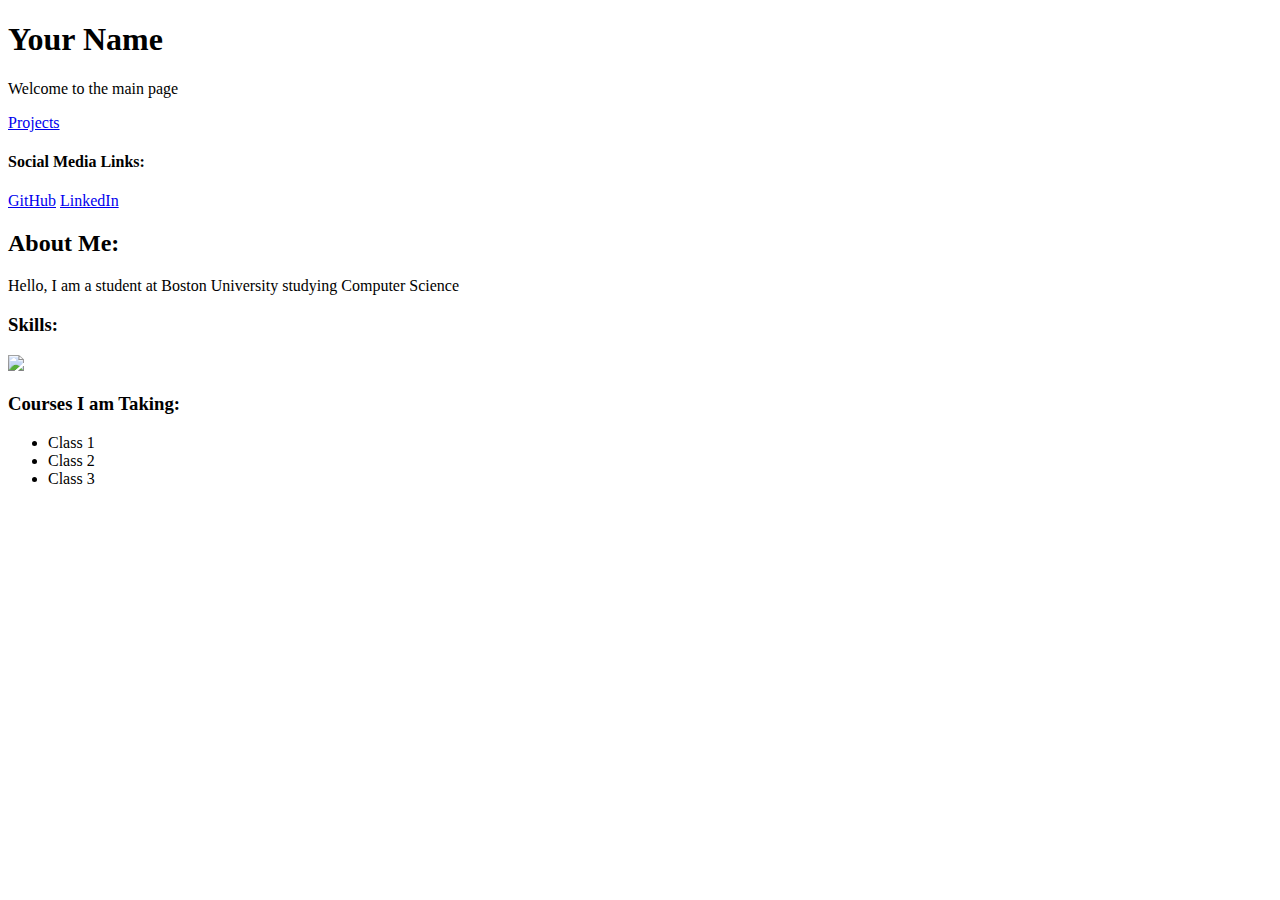
==== leads/index.html @ 789ec251 "Merge branch 'Hack4Impact-BU:main' into main" ====
<!DOCTYPE html>
<html lang="en">
<head>
    <meta charset="UTF-8">
    <link rel="stylesheet" href="styles.css">
    <meta name="viewport" content="width=device-width, initial-scale=1.0">
    <title>Document</title>
</head>
<body>
    <h1>Your Name</h1>
    <p id="welcome">Welcome to the main page</p>
    <a href="projects.html">Projects</a>
    <!--Social Media Links:-->
    <h4>Social Media Links:</h4>
    <a target= "_blank" href="https://www.github.com">GitHub</a>
    <a target= "_blank" href="https://www.linkedin.com">LinkedIn</a>
    <h2>About Me:</h2> 
    <p>Hello, I am a student at Boston University studying Computer Science</p>
    <h3>Skills:</h3>
    <img width="50" src="https://cdn-icons-png.flaticon.com/512/919/919827.png">
    <h3>Courses I am Taking:</h3>
    <ul>
        <li>Class 1</li>
        <li>Class 2</li>
        <li>Class 3</li>
    </ul>
</body>
</html>
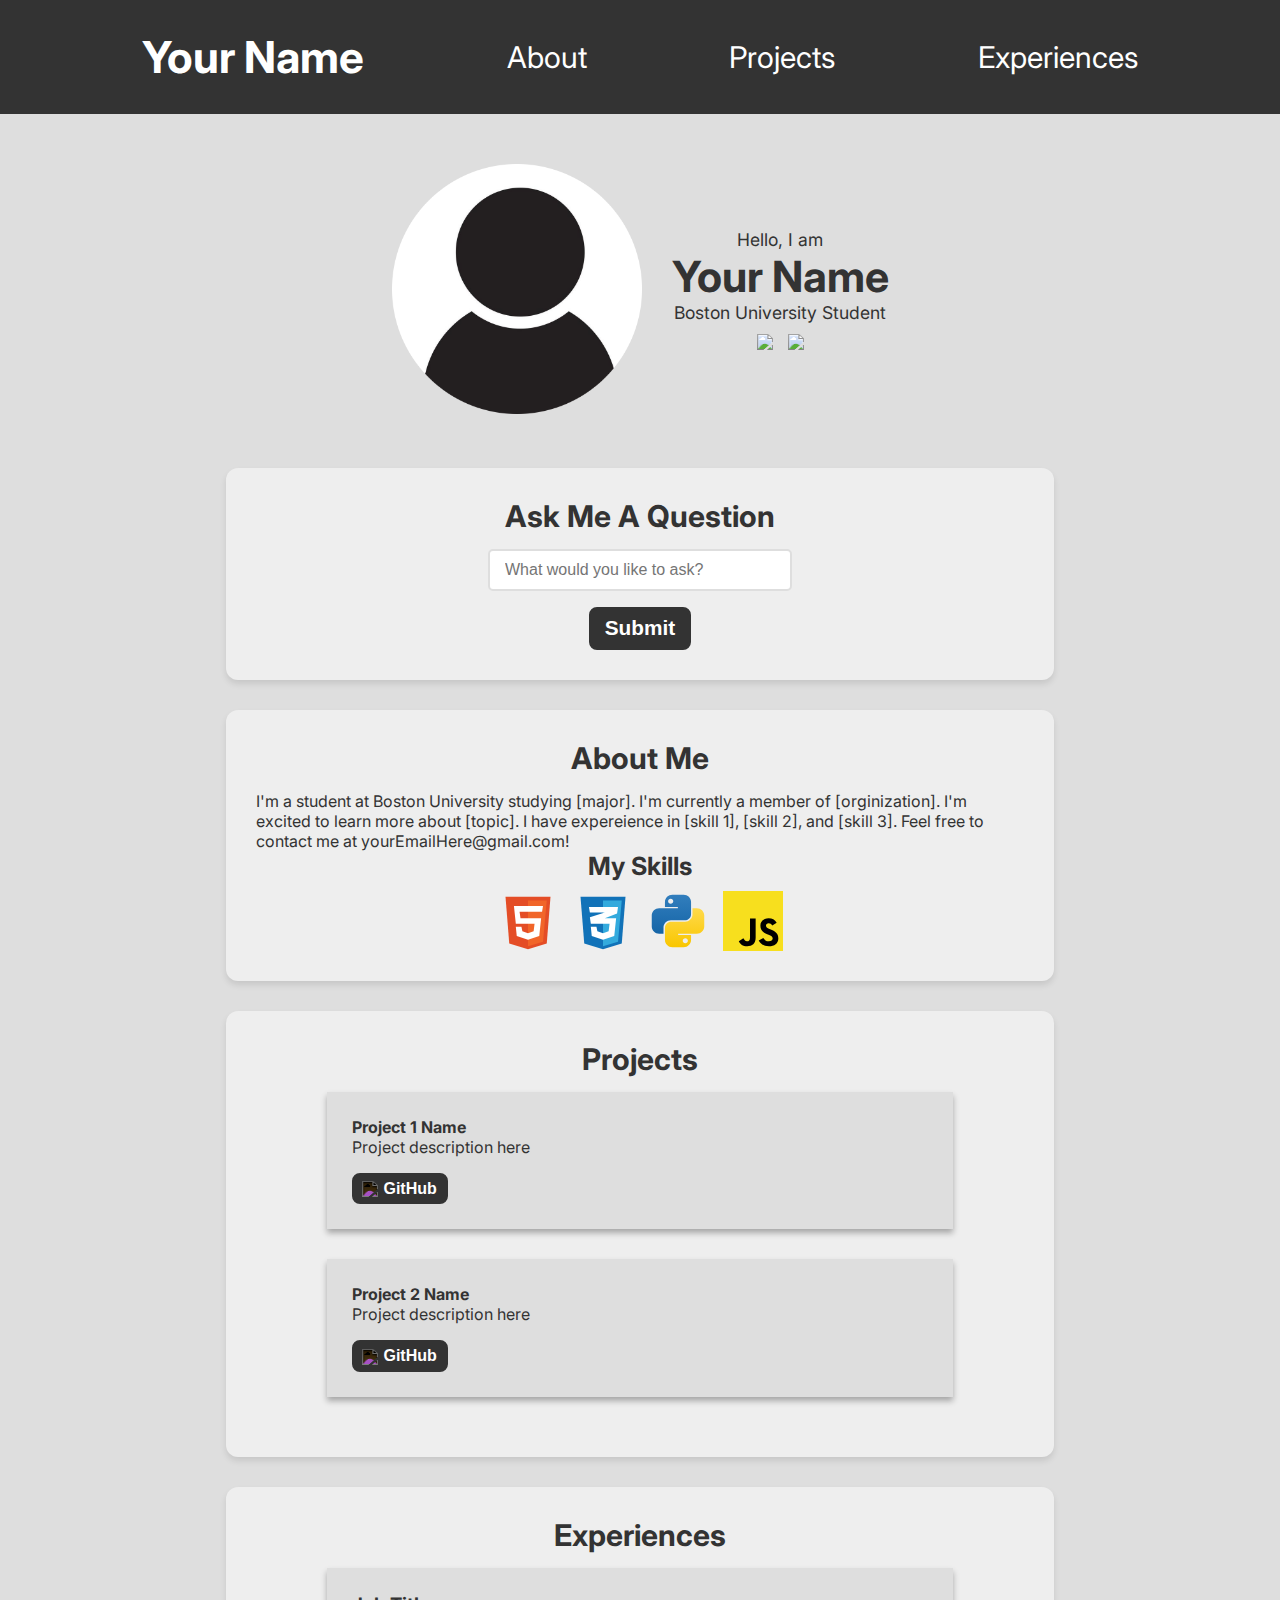
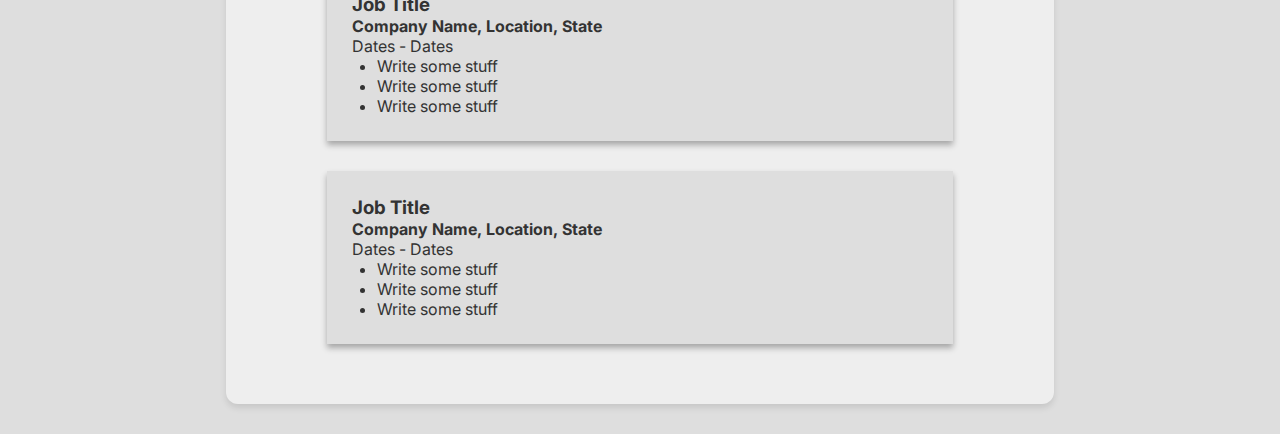
==== commit 0f02801d: "Merge branch 'Hack4Impact-BU:main' into main" ====
--- a/leads/index.html
+++ b/leads/index.html
@@ -1,28 +1,104 @@
-<!DOCTYPE html>
-<html lang="en">
-<head>
-    <meta charset="UTF-8">
-    <link rel="stylesheet" href="styles.css">
-    <meta name="viewport" content="width=device-width, initial-scale=1.0">
-    <title>Document</title>
-</head>
-<body>
-    <h1>Your Name</h1>
-    <p id="welcome">Welcome to the main page</p>
-    <a href="projects.html">Projects</a>
-    <!--Social Media Links:-->
-    <h4>Social Media Links:</h4>
-    <a target= "_blank" href="https://www.github.com">GitHub</a>
-    <a target= "_blank" href="https://www.linkedin.com">LinkedIn</a>
-    <h2>About Me:</h2> 
-    <p>Hello, I am a student at Boston University studying Computer Science</p>
-    <h3>Skills:</h3>
-    <img width="50" src="https://cdn-icons-png.flaticon.com/512/919/919827.png">
-    <h3>Courses I am Taking:</h3>
-    <ul>
-        <li>Class 1</li>
-        <li>Class 2</li>
-        <li>Class 3</li>
-    </ul>
-</body>
+<!DOCTYPE html>
+<html lang="en">
+<head>
+    <meta charset="UTF-8">
+    <link rel="stylesheet" href="styles.css">
+    <meta name="viewport" content="width=device-width, initial-scale=1.0">
+    <title>Your Name</title>
+</head>
+<body>
+    <div id="navbar">
+        <h1>Your Name</h1>
+        <a href="#about">About</a>
+        <a href="#projects">Projects</a>
+        <a href="#exp">Experiences</a>
+    </div>
+    <div id="profile">
+        <div><img width="250" src="images/profile-icon.png" /></div>
+        <div id="profile-text">
+          <p>Hello, I am</p>
+          <h2>Your Name</h2>
+          <p>Boston University Student</p>
+          <div class="icons">
+            <a target="_blank" href="https://linkedin.com/"><img id="linkedin-img" width="60" src="https://upload.wikimedia.org/wikipedia/commons/c/ca/LinkedIn_logo_initials.png" /></a>
+            <a target="_blank" href="https://github.com/"><img id="github-img" width="60" src="https://cdn-icons-png.flaticon.com/512/25/25231.png" /></a>
+          </div>
+        </div>
+      </div>
+
+      <div id="chat">
+        <form>
+          <h2>Ask Me A Question</h2>
+          <input type="text" id="questionInput" placeholder="What would you like to ask?">
+          <button type="submit">Submit</button>
+        </form>
+      </div>
+  
+      <div id="about">
+        <h2>About Me</h2>
+        <p>
+          I'm a student at Boston University studying [major]. I'm currently a
+          member of [orginization]. I'm excited to learn more about [topic]. I
+          have expereience in [skill 1], [skill 2], and [skill 3]. Feel free to
+          contact me at yourEmailHere@gmail.com!
+        </p>
+        <h3>My Skills</h3>
+        <div class="icons">
+          <img width="60" src="images/html-5-svgrepo-com.svg">
+          <img width="60" src="images/css-3-svgrepo-com.svg">
+          <img width="60" src="images/python-svgrepo-com.svg">
+          <img width="60" src ="images/javascript-svgrepo-com.svg">
+        </div>
+      </div>
+  
+      <div id="projects">
+        <h2>Projects</h2>
+        <div class="project">
+          <h4>Project 1 Name</h4>
+          <p>Project description here</p>
+          <a target="_blank" href="https://github.com/"><button class="github"><img class="github-inline" width="20" src="https://cdn-icons-png.flaticon.com/512/25/25231.png" /> GitHub</button></a>
+        </div>
+        <div class="project">
+          <h4>Project 2 Name</h4>
+          <p>Project description here</p>
+          <a target="_blank" href="https://github.com/"><button class="github"><img class="github-inline" width="20" src="https://cdn-icons-png.flaticon.com/512/25/25231.png" /> GitHub</button></a>
+        </div>
+      </div>
+
+      <div id="exp">
+        <h2>Experiences</h2>
+        <div class="job">
+          <h3>Job Title</h3>
+          <h4>Company Name, Location, State</h4>
+          <p class="date">Dates - Dates</p>
+          <ul>
+            <li>
+              Write some stuff
+            </li>
+            <li>
+              Write some stuff
+            </li>
+            <li>
+              Write some stuff
+            </li>
+          </ul>
+        </div>
+        <div class="job">
+          <h3>Job Title</h3>
+          <h4>Company Name, Location, State</h4>
+          <p class="date">Dates - Dates</p>
+          <ul>
+            <li>
+              Write some stuff
+            </li>
+            <li>
+              Write some stuff
+            </li>
+            <li>
+              Write some stuff
+            </li>
+          </ul>
+        </div>
+      </div>
+  </body>
 </html>--- a/leads/styles.css
+++ b/leads/styles.css
@@ -0,0 +1,178 @@
+@import url('https://fonts.googleapis.com/css2?family=Inter:ital,opsz,wght@0,14..32,100..900;1,14..32,100..900&display=swap');
+
+* {
+  padding: 0;
+  margin: 0;
+}
+
+html {
+  scroll-behavior: smooth;
+}
+
+body {
+  font-family: "Inter";
+  background-color: #dedede;
+  color: #333;
+}
+
+#navbar {
+  display: flex;
+  justify-content: space-evenly;
+  background: #333;
+  padding: 30px 0;
+  align-items: center;
+  margin-bottom: 50px;
+  color: #fff;
+  font-size: 22px;
+}
+
+#navbar a {
+  color: #fff;
+  text-decoration: none;
+  font-size: 30px;
+}
+
+#navbar a:hover {
+  color: #ccc;
+}
+
+#profile {
+  display: flex;
+  justify-content: center;
+  align-items: center;
+  gap: 30px;
+  margin-bottom: 50px;
+  font-size: 1.1rem;
+}
+
+#profile-text {
+  display: flex;
+  flex-direction: column;
+  align-items: center;
+}
+
+#profile-text img:hover {
+  transform: scale(1.15);
+  cursor: pointer;
+}
+
+#profile h2 {
+  font-size: 43px;
+}
+
+.icons {
+  display: flex;
+  justify-content: center;
+  gap: 15px;
+  margin-top: 10px;
+}
+
+#about,
+#chat,
+#projects,
+#exp {
+  width: 60%;
+  margin: 30px auto;
+  background-color: #eee;
+  padding: 30px;
+  border-radius: 12px;
+  box-shadow: 0 4px 6px rgba(0, 0, 0, 0.1);
+}
+
+#chat {
+  display: flex;
+  justify-content: center;
+  align-items: center;
+}
+
+form {
+  display: flex;
+  flex-direction: column;
+  align-items: center;
+}
+
+input[type="text"] {
+  width: 100%;
+  max-width: 400px;
+  padding: 10px 15px;
+  font-size: 16px;
+  border: 2px solid #dedede;
+  border-radius: 5px;
+  background-color: #fff;
+  color: #333;
+}
+
+input[type="text"]:focus {
+  outline: none;
+  border: 2px solid #333;
+}
+
+#projects h2,
+#about h2,
+#chat h2,
+#exp h2 {
+  text-align: center;
+  font-size: 30px;
+  margin-bottom: 15px;
+}
+
+#about h3 {
+  text-align: center;
+  font-size: 25px;
+}
+
+.project,
+.job {
+  background: #dedede;
+  margin: 0 auto;
+  margin-bottom: 30px;
+  width: 75%;
+  padding: 25px;
+  box-shadow: 0 4px 6px rgba(0, 0, 0, 0.3);
+}
+
+#projects li,
+.job li {
+  margin-left: 25px;
+}
+
+button {
+  padding: 0.4rem 0.8rem;
+  border: 0.2rem solid #333;
+  border-radius: 0.5rem;
+  background-color: #333;
+  color: #fff;
+  font-size: 1.3rem;
+  font-weight: bold;
+  margin-top: 1rem;
+  cursor: pointer;
+}
+
+button:hover {
+  background-color: #dedede;
+  color: #333;
+}
+
+.github {
+  border-width: 0.15rem;
+  padding: 0.3rem 0.6rem;
+  font-size: 16px;
+}
+
+.project button {
+  padding-left: 0.5rem;
+}
+
+.project button:hover {
+  color: #333;
+}
+
+button:hover .github-inline {
+  filter: invert(0);
+}
+
+.github-inline {
+  margin-bottom: -3.5px;
+  margin-right: 1px;
+  filter: invert(1);
+}